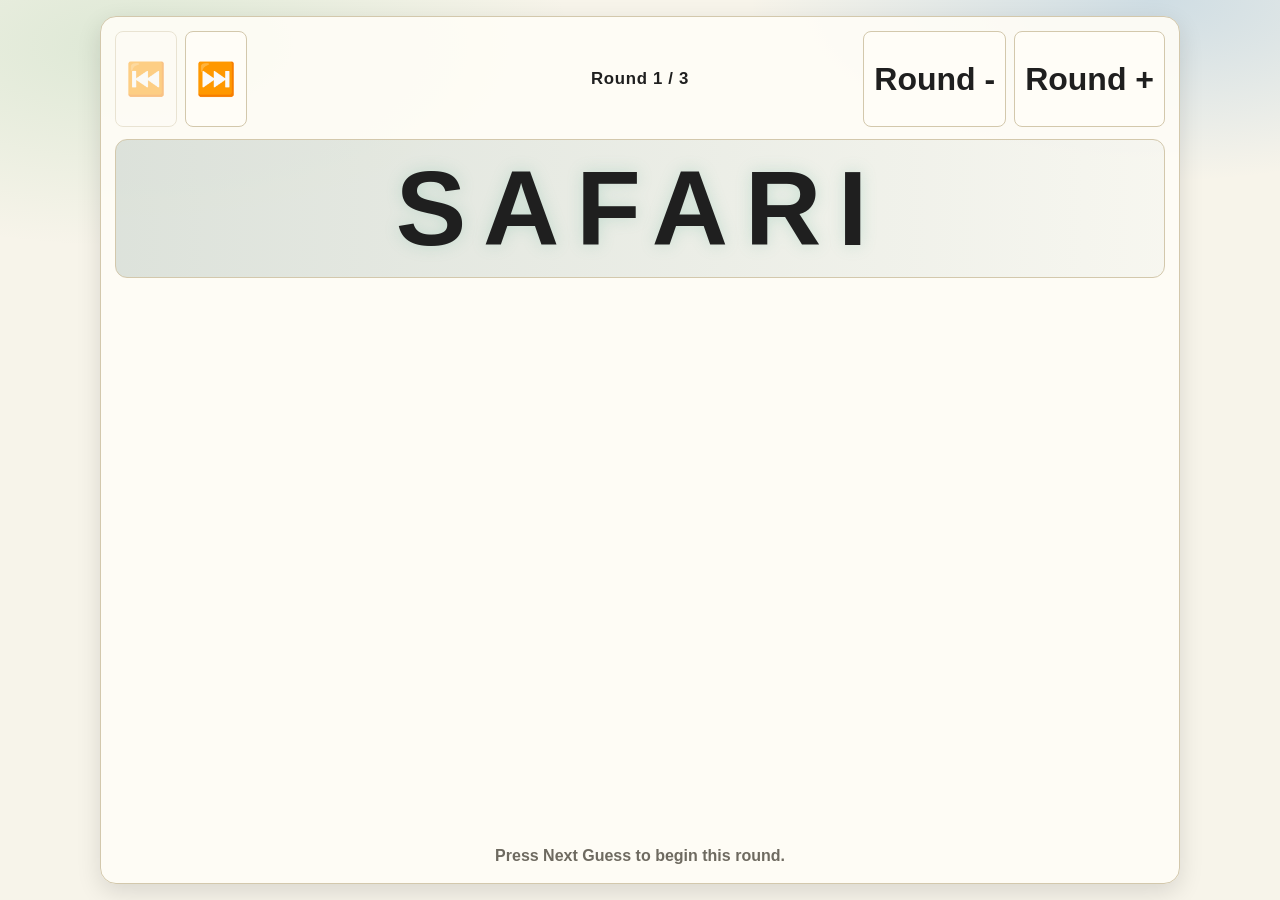
==== abc.html @ 7c6b344b "v1 code complete" ====
<!doctype html>
<html lang="en">
    <head>
        <meta charset="utf-8">
        <meta name="viewport" content="width=device-width, initial-scale=1">
        <title>Acronym Balderdash Challenge</title>
        <style>
            :root {
                --bg: #f7f4ea;
                --panel: #fffdf7;
                --text: #1f1f1f;
                --muted: #6e6a60;
                --accent: #1f4f46;
                --outline: #d3c8ac;
                --shadow: 0 8px 24px rgba(0, 0, 0, 0.12);
                --guess-1: #d84a3a;
                --guess-2: #dc8a2f;
                --guess-3: #d8ba2f;
                --guess-4: #4ca55f;
                --guess-5: #2c7fc9;
                --guess-6: #7f52c7;
            }

            @media (prefers-color-scheme: dark) {
                :root {
                    --bg: #1a1a1d;
                    --panel: #24242a;
                    --text: #f0f0f0;
                    --muted: #b1b1b8;
                    --accent: #89c2a6;
                    --outline: #41414c;
                    --shadow: 0 10px 28px rgba(0, 0, 0, 0.35);
                }
            }

            * {
                box-sizing: border-box;
                user-select: none;
            }

            body {
                margin: 0;
                min-height: 100vh;
                background:
                    radial-gradient(70vw 45vh at 10% 5%, rgba(76, 165, 95, 0.15), transparent 50%),
                    radial-gradient(70vw 45vh at 90% 0%, rgba(44, 127, 201, 0.2), transparent 45%),
                    var(--bg);
                color: var(--text);
                font-family: "Trebuchet MS", "Segoe UI", sans-serif;
                display: flex;
                justify-content: center;
                padding: 16px;
            }

            .app {
                width: min(1080px, 100%);
                background: color-mix(in srgb, var(--panel) 90%, transparent);
                border: 1px solid var(--outline);
                border-radius: 16px;
                box-shadow: var(--shadow);
                padding: 14px;
                display: grid;
                grid-template-rows: auto auto 1fr auto;
                gap: 12px;
            }

            .top-row {
                display: grid;
                grid-template-columns: 1fr auto 1fr;
                align-items: center;
                gap: 10px;
            }

            .top-row .controls:last-child {
                justify-content: flex-end;
            }

            #roundLabel {
                font-size: 1.05rem;
                font-weight: 700;
                letter-spacing: 0.04em;
                text-align: center;
            }

            .header-title {
                margin: 0;
                text-align: center;
                padding: 8px 12px;
                border-radius: 12px;
                border: 1px solid var(--outline);
                font-size: clamp(3.6rem, 10vw, 6.6rem);
                letter-spacing: 0.16em;
                text-transform: uppercase;
                text-shadow: 0 0 16px rgba(92, 175, 147, 0.25);
                background: linear-gradient(90deg, rgba(31, 79, 70, 0.15), rgba(31, 79, 70, 0.03));
            }

            .controls {
                display: flex;
                flex-wrap: wrap;
                gap: 8px;
            }

            button {
                border: 1px solid var(--outline);
                background: var(--panel);
                color: var(--text);
                padding: 3px 10px;
                border-radius: 8px;
                cursor: pointer;
                font-size: 2rem;
                font-weight: 700;
                height: 1in;
            }

            #revealBtn {
                opacity: 0;
                transform: translateY(8px) scale(0.96);
                transition: opacity 220ms ease, transform 220ms ease;
            }

            #revealBtn.reveal-visible {
                opacity: 1;
                transform: translateY(0) scale(1);
            }

            button:hover:enabled {
                transform: translateY(-1px);
            }

            button:disabled {
                opacity: 0.45;
                cursor: default;
            }

            .guess-grid {
                display: grid;
                grid-template-columns: repeat(2, minmax(0, 1fr));
                gap: 10px;
                align-content: start;
                min-height: 50vh;
            }

            .guess-card {
                border: 2px solid var(--outline);
                border-radius: 12px;
                padding: 10px;
                min-height: 160px;
                display: grid;
                grid-template-rows: auto 1fr;
                gap: 8px;
                opacity: 0.95;
                transform-origin: center;
                position: relative;
            }

            .guess-card.hidden {
                visibility: hidden;
            }

            .guess-card.filtered-out {
                filter: none;
                opacity: 0.5;
                pointer-events: none;
                color: color-mix(in srgb, var(--text) 55%, gray);
                border-color: color-mix(in srgb, var(--outline) 85%, gray);
            }

            .guess-card.filtered-out::after {
                content: "X";
                position: absolute;
                inset: 0;
                display: flex;
                align-items: center;
                justify-content: center;
                color: #7f0f0f;
                font-size: clamp(4rem, 9vw, 7rem);
                font-weight: 900;
                text-shadow: 0 0 4px rgba(0, 0, 0, 0.25);
                pointer-events: none;
            }

            .guess-card.hall-eliminated {
                filter: none;
                opacity: 0.5;
                pointer-events: none;
                color: color-mix(in srgb, var(--text) 55%, gray);
                border-color: color-mix(in srgb, var(--outline) 85%, gray);
            }

            .guess-card.hall-eliminated::after {
                content: "🐐";
                position: absolute;
                inset: 0;
                display: flex;
                align-items: center;
                justify-content: center;
                font-size: clamp(3.2rem, 7vw, 5.6rem);
                filter: saturate(0.85);
                text-shadow: 0 0 4px rgba(0, 0, 0, 0.2);
                pointer-events: none;
            }

            .guess-card.active {
                animation: intro 520ms ease;
                z-index: 2;
                box-shadow: var(--shadow);
            }

            @keyframes intro {
                from {
                    transform: scale(1.9) translateY(18px);
                    opacity: 0;
                }

                to {
                    transform: scale(1) translateY(0);
                    opacity: 0.95;
                }
            }

            .guess-index {
                font-weight: 800;
                font-size: 0.95rem;
                opacity: 0.9;
            }

            .guess-definition {
                margin: 0;
                text-align: center;
                font-size: 2rem;
                display: flex;
                align-items: center;
                justify-content: center;
            }

            .guess-votes {
                margin: 0;
                text-align: center;
                font-size: 1.25rem;
                min-height: 1.4em;
                letter-spacing: 0.15em;
            }

            .guess-card.vote-enabled {
                cursor: pointer;
            }

            .guess-card.odd-tail {
                grid-column: 1 / -1;
                justify-self: center;
                width: calc((100% - 10px) / 2);
            }

            .guess-1 { background: color-mix(in srgb, var(--guess-1) 18%, transparent); }
            .guess-2 { background: color-mix(in srgb, var(--guess-2) 18%, transparent); }
            .guess-3 { background: color-mix(in srgb, var(--guess-3) 18%, transparent); }
            .guess-4 { background: color-mix(in srgb, var(--guess-4) 18%, transparent); }
            .guess-5 { background: color-mix(in srgb, var(--guess-5) 18%, transparent); }
            .guess-6 { background: color-mix(in srgb, var(--guess-6) 18%, transparent); }

            .guess-card.correct {
                border-color: color-mix(in srgb, var(--guess-4) 75%, white);
                animation: reveal 480ms ease;
                box-shadow: 0 0 0 3px color-mix(in srgb, var(--guess-4) 25%, transparent);
            }

            .guess-card.incorrect {
                filter: grayscale(0.95);
                opacity: 0.45;
                border-color: color-mix(in srgb, var(--outline) 80%, gray);
            }

            @keyframes reveal {
                from {
                    transform: scale(1);
                }

                40% {
                    transform: scale(1.4);
                }

                to {
                    transform: scale(1);
                }
            }

            #statusLabel {
                text-align: center;
                min-height: 1.4em;
                color: var(--muted);
                font-size: 1rem;
                font-weight: 700;
            }

            @media (max-width: 740px) {
                .guess-grid {
                    grid-template-columns: 1fr;
                }
            }
        </style>
        <script src="game-data.js"></script>
        <script src="game.js" defer></script>
    </head>
    <body>
        <main class="app">
            <div class="top-row">
                <div class="controls">
                    <button id="prevGuessBtn" type="button">⏮️</button>
                    <button id="nextGuessBtn" type="button">⏭️</button>
                    <button id="revealBtn" type="button">🏅</button>
                    <button id="5050Btn" type="button">⚖️</button>
                    <button id="montyHallBtn" type="button">🚪</button>
                </div>
                <div id="roundLabel">Round</div>
                <div class="controls">
                    <button id="prevRoundBtn" type="button">Round -</button>
                    <button id="nextRoundBtn" type="button">Round +</button>
                </div>
            </div>

            <h1 id="acronymLabel" class="header-title">ACRONYM</h1>

            <section id="guessGrid" class="guess-grid" aria-live="polite"></section>

            <div id="statusLabel"></div>
        </main>
    </body>
</html>
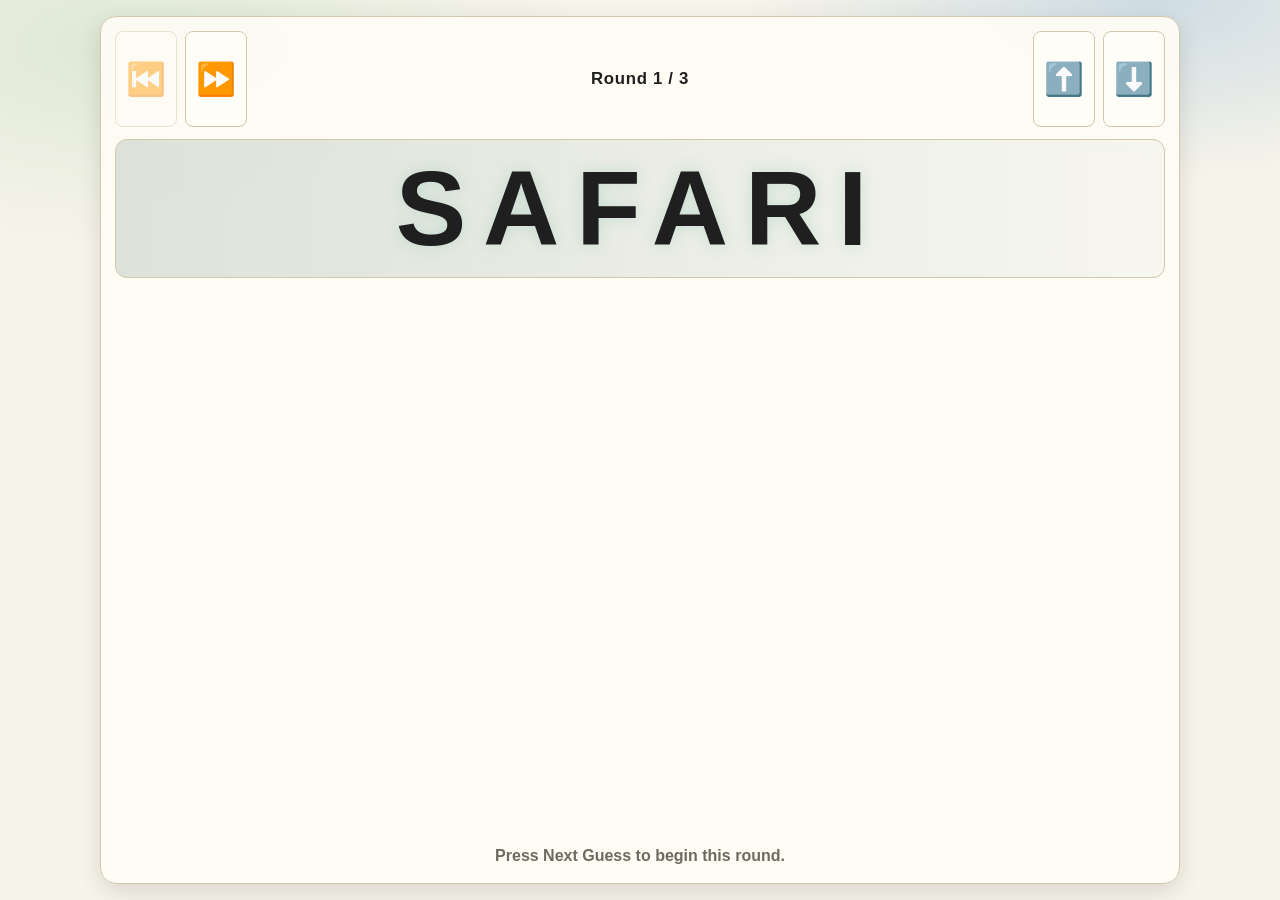
==== commit 981611f2: "Split round data into separate files Add notes to correct answers More UI tweaks" ====
--- a/abc.html
+++ b/abc.html
@@ -4,318 +4,36 @@
         <meta charset="utf-8">
         <meta name="viewport" content="width=device-width, initial-scale=1">
         <title>Acronym Balderdash Challenge</title>
-        <style>
-            :root {
-                --bg: #f7f4ea;
-                --panel: #fffdf7;
-                --text: #1f1f1f;
-                --muted: #6e6a60;
-                --accent: #1f4f46;
-                --outline: #d3c8ac;
-                --shadow: 0 8px 24px rgba(0, 0, 0, 0.12);
-                --guess-1: #d84a3a;
-                --guess-2: #dc8a2f;
-                --guess-3: #d8ba2f;
-                --guess-4: #4ca55f;
-                --guess-5: #2c7fc9;
-                --guess-6: #7f52c7;
-            }
-
-            @media (prefers-color-scheme: dark) {
-                :root {
-                    --bg: #1a1a1d;
-                    --panel: #24242a;
-                    --text: #f0f0f0;
-                    --muted: #b1b1b8;
-                    --accent: #89c2a6;
-                    --outline: #41414c;
-                    --shadow: 0 10px 28px rgba(0, 0, 0, 0.35);
-                }
-            }
-
-            * {
-                box-sizing: border-box;
-                user-select: none;
-            }
-
-            body {
-                margin: 0;
-                min-height: 100vh;
-                background:
-                    radial-gradient(70vw 45vh at 10% 5%, rgba(76, 165, 95, 0.15), transparent 50%),
-                    radial-gradient(70vw 45vh at 90% 0%, rgba(44, 127, 201, 0.2), transparent 45%),
-                    var(--bg);
-                color: var(--text);
-                font-family: "Trebuchet MS", "Segoe UI", sans-serif;
-                display: flex;
-                justify-content: center;
-                padding: 16px;
-            }
-
-            .app {
-                width: min(1080px, 100%);
-                background: color-mix(in srgb, var(--panel) 90%, transparent);
-                border: 1px solid var(--outline);
-                border-radius: 16px;
-                box-shadow: var(--shadow);
-                padding: 14px;
-                display: grid;
-                grid-template-rows: auto auto 1fr auto;
-                gap: 12px;
-            }
-
-            .top-row {
-                display: grid;
-                grid-template-columns: 1fr auto 1fr;
-                align-items: center;
-                gap: 10px;
-            }
-
-            .top-row .controls:last-child {
-                justify-content: flex-end;
-            }
-
-            #roundLabel {
-                font-size: 1.05rem;
-                font-weight: 700;
-                letter-spacing: 0.04em;
-                text-align: center;
-            }
-
-            .header-title {
-                margin: 0;
-                text-align: center;
-                padding: 8px 12px;
-                border-radius: 12px;
-                border: 1px solid var(--outline);
-                font-size: clamp(3.6rem, 10vw, 6.6rem);
-                letter-spacing: 0.16em;
-                text-transform: uppercase;
-                text-shadow: 0 0 16px rgba(92, 175, 147, 0.25);
-                background: linear-gradient(90deg, rgba(31, 79, 70, 0.15), rgba(31, 79, 70, 0.03));
-            }
-
-            .controls {
-                display: flex;
-                flex-wrap: wrap;
-                gap: 8px;
-            }
-
-            button {
-                border: 1px solid var(--outline);
-                background: var(--panel);
-                color: var(--text);
-                padding: 3px 10px;
-                border-radius: 8px;
-                cursor: pointer;
-                font-size: 2rem;
-                font-weight: 700;
-                height: 1in;
-            }
-
-            #revealBtn {
-                opacity: 0;
-                transform: translateY(8px) scale(0.96);
-                transition: opacity 220ms ease, transform 220ms ease;
-            }
-
-            #revealBtn.reveal-visible {
-                opacity: 1;
-                transform: translateY(0) scale(1);
-            }
-
-            button:hover:enabled {
-                transform: translateY(-1px);
-            }
-
-            button:disabled {
-                opacity: 0.45;
-                cursor: default;
-            }
-
-            .guess-grid {
-                display: grid;
-                grid-template-columns: repeat(2, minmax(0, 1fr));
-                gap: 10px;
-                align-content: start;
-                min-height: 50vh;
-            }
-
-            .guess-card {
-                border: 2px solid var(--outline);
-                border-radius: 12px;
-                padding: 10px;
-                min-height: 160px;
-                display: grid;
-                grid-template-rows: auto 1fr;
-                gap: 8px;
-                opacity: 0.95;
-                transform-origin: center;
-                position: relative;
-            }
-
-            .guess-card.hidden {
-                visibility: hidden;
-            }
-
-            .guess-card.filtered-out {
-                filter: none;
-                opacity: 0.5;
-                pointer-events: none;
-                color: color-mix(in srgb, var(--text) 55%, gray);
-                border-color: color-mix(in srgb, var(--outline) 85%, gray);
-            }
-
-            .guess-card.filtered-out::after {
-                content: "X";
-                position: absolute;
-                inset: 0;
-                display: flex;
-                align-items: center;
-                justify-content: center;
-                color: #7f0f0f;
-                font-size: clamp(4rem, 9vw, 7rem);
-                font-weight: 900;
-                text-shadow: 0 0 4px rgba(0, 0, 0, 0.25);
-                pointer-events: none;
-            }
-
-            .guess-card.hall-eliminated {
-                filter: none;
-                opacity: 0.5;
-                pointer-events: none;
-                color: color-mix(in srgb, var(--text) 55%, gray);
-                border-color: color-mix(in srgb, var(--outline) 85%, gray);
-            }
-
-            .guess-card.hall-eliminated::after {
-                content: "🐐";
-                position: absolute;
-                inset: 0;
-                display: flex;
-                align-items: center;
-                justify-content: center;
-                font-size: clamp(3.2rem, 7vw, 5.6rem);
-                filter: saturate(0.85);
-                text-shadow: 0 0 4px rgba(0, 0, 0, 0.2);
-                pointer-events: none;
-            }
-
-            .guess-card.active {
-                animation: intro 520ms ease;
-                z-index: 2;
-                box-shadow: var(--shadow);
-            }
-
-            @keyframes intro {
-                from {
-                    transform: scale(1.9) translateY(18px);
-                    opacity: 0;
-                }
-
-                to {
-                    transform: scale(1) translateY(0);
-                    opacity: 0.95;
-                }
-            }
-
-            .guess-index {
-                font-weight: 800;
-                font-size: 0.95rem;
-                opacity: 0.9;
-            }
-
-            .guess-definition {
-                margin: 0;
-                text-align: center;
-                font-size: 2rem;
-                display: flex;
-                align-items: center;
-                justify-content: center;
-            }
-
-            .guess-votes {
-                margin: 0;
-                text-align: center;
-                font-size: 1.25rem;
-                min-height: 1.4em;
-                letter-spacing: 0.15em;
-            }
-
-            .guess-card.vote-enabled {
-                cursor: pointer;
-            }
-
-            .guess-card.odd-tail {
-                grid-column: 1 / -1;
-                justify-self: center;
-                width: calc((100% - 10px) / 2);
-            }
-
-            .guess-1 { background: color-mix(in srgb, var(--guess-1) 18%, transparent); }
-            .guess-2 { background: color-mix(in srgb, var(--guess-2) 18%, transparent); }
-            .guess-3 { background: color-mix(in srgb, var(--guess-3) 18%, transparent); }
-            .guess-4 { background: color-mix(in srgb, var(--guess-4) 18%, transparent); }
-            .guess-5 { background: color-mix(in srgb, var(--guess-5) 18%, transparent); }
-            .guess-6 { background: color-mix(in srgb, var(--guess-6) 18%, transparent); }
-
-            .guess-card.correct {
-                border-color: color-mix(in srgb, var(--guess-4) 75%, white);
-                animation: reveal 480ms ease;
-                box-shadow: 0 0 0 3px color-mix(in srgb, var(--guess-4) 25%, transparent);
-            }
-
-            .guess-card.incorrect {
-                filter: grayscale(0.95);
-                opacity: 0.45;
-                border-color: color-mix(in srgb, var(--outline) 80%, gray);
-            }
-
-            @keyframes reveal {
-                from {
-                    transform: scale(1);
-                }
-
-                40% {
-                    transform: scale(1.4);
-                }
-
-                to {
-                    transform: scale(1);
-                }
-            }
-
-            #statusLabel {
-                text-align: center;
-                min-height: 1.4em;
-                color: var(--muted);
-                font-size: 1rem;
-                font-weight: 700;
-            }
-
-            @media (max-width: 740px) {
-                .guess-grid {
-                    grid-template-columns: 1fr;
-                }
-            }
-        </style>
-        <script src="game-data.js"></script>
-        <script src="game.js" defer></script>
+        <link rel="stylesheet" href="abc.css">
+        <script src="rounds/data.js"></script> <!-- must be first -->
+        <script src="rounds/safari.js"></script>
+        <script src="rounds/stamp.js"></script>
+        <script src="rounds/tiger.js"></script>
+        <script src="rounds/bears.js"></script>
+        <script src="rounds/zebra.js"></script>
+        <script src="rounds/rhino.js"></script>
+        <script src="rounds/lions.js"></script>
+        <script src="rounds/chimp.js"></script>
+        <script src="rounds/logic.js"></script>
+        <script src="rounds/rebus.js"></script>
+        <script src="rounds/morse.js"></script>
+        <script src="rounds/loser.js"></script>
+        <script src="game.js" defer></script> <!-- must be last-->
     </head>
     <body>
         <main class="app">
             <div class="top-row">
                 <div class="controls">
-                    <button id="prevGuessBtn" type="button">⏮️</button>
-                    <button id="nextGuessBtn" type="button">⏭️</button>
-                    <button id="revealBtn" type="button">🏅</button>
-                    <button id="5050Btn" type="button">⚖️</button>
-                    <button id="montyHallBtn" type="button">🚪</button>
+                    <button id="prevGuessBtn" type="button" title="Show the previous guess">⏮️</button>
+                    <button id="nextGuessBtn" type="button" title="Show the next guess">⏩</button>
+                    <button id="revealBtn" type="button" title="Reveal the correct answer">🏅</button>
+                    <button id="5050Btn" type="button" title="Hide some wrong answers with a 50/50 hint">⚖️</button>
+                    <button id="montyHallBtn" type="button" title="Start or continue the Monty Hall hint">🚪</button>
                 </div>
                 <div id="roundLabel">Round</div>
                 <div class="controls">
-                    <button id="prevRoundBtn" type="button">Round -</button>
-                    <button id="nextRoundBtn" type="button">Round +</button>
+                    <button id="prevRoundBtn" type="button" title="Go to the previous round">⬆️</button>
+                    <button id="nextRoundBtn" type="button" title="Go to the next round">⬇️</button>
                 </div>
             </div>
 
--- a/abc.css
+++ b/abc.css
@@ -0,0 +1,312 @@
+:root {
+    --bg: #f7f4ea;
+    --panel: #fffdf7;
+    --text: #1f1f1f;
+    --muted: #6e6a60;
+    --accent: #1f4f46;
+    --outline: #d3c8ac;
+    --shadow: 0 8px 24px rgba(0, 0, 0, 0.12);
+    --guess-1: #d84a3a;
+    --guess-2: #dc8a2f;
+    --guess-3: #d8ba2f;
+    --guess-4: #4ca55f;
+    --guess-5: #2c7fc9;
+    --guess-6: #7f52c7;
+}
+
+@media (prefers-color-scheme: dark) {
+    :root {
+        --bg: #1a1a1d;
+        --panel: #24242a;
+        --text: #f0f0f0;
+        --muted: #b1b1b8;
+        --accent: #89c2a6;
+        --outline: #41414c;
+        --shadow: 0 10px 28px rgba(0, 0, 0, 0.35);
+    }
+}
+
+* {
+    box-sizing: border-box;
+    user-select: none;
+}
+
+body {
+    margin: 0;
+    min-height: 100vh;
+    background:
+        radial-gradient(70vw 45vh at 10% 5%, rgba(76, 165, 95, 0.15), transparent 50%),
+        radial-gradient(70vw 45vh at 90% 0%, rgba(44, 127, 201, 0.2), transparent 45%),
+        var(--bg);
+    color: var(--text);
+    font-family: "Trebuchet MS", "Segoe UI", sans-serif;
+    display: flex;
+    justify-content: center;
+    padding: 16px;
+}
+
+.app {
+    width: min(1080px, 100%);
+    background: color-mix(in srgb, var(--panel) 90%, transparent);
+    border: 1px solid var(--outline);
+    border-radius: 16px;
+    box-shadow: var(--shadow);
+    padding: 14px;
+    display: grid;
+    grid-template-rows: auto auto 1fr auto;
+    gap: 12px;
+}
+
+.top-row {
+    display: grid;
+    grid-template-columns: 1fr auto 1fr;
+    align-items: center;
+    gap: 10px;
+}
+
+.top-row .controls:last-child {
+    justify-content: flex-end;
+}
+
+#roundLabel {
+    font-size: 1.05rem;
+    font-weight: 700;
+    letter-spacing: 0.04em;
+    text-align: center;
+}
+
+.header-title {
+    margin: 0;
+    text-align: center;
+    padding: 8px 12px;
+    border-radius: 12px;
+    border: 1px solid var(--outline);
+    font-size: clamp(3.6rem, 10vw, 6.6rem);
+    letter-spacing: 0.16em;
+    text-transform: uppercase;
+    text-shadow: 0 0 16px rgba(92, 175, 147, 0.25);
+    background: linear-gradient(90deg, rgba(31, 79, 70, 0.15), rgba(31, 79, 70, 0.03));
+}
+
+.controls {
+    display: flex;
+    flex-wrap: wrap;
+    gap: 8px;
+}
+
+button {
+    border: 1px solid var(--outline);
+    background: var(--panel);
+    color: var(--text);
+    padding: 3px 10px;
+    border-radius: 8px;
+    cursor: pointer;
+    font-size: 2rem;
+    font-weight: 700;
+    height: 1in;
+}
+
+#revealBtn,
+#5050Btn,
+#montyHallBtn {
+    opacity: 0;
+    transform: translateY(8px) scale(0.96);
+    transition: opacity 220ms ease, transform 220ms ease;
+}
+
+#revealBtn.reveal-visible,
+#5050Btn.reveal-visible,
+#montyHallBtn.reveal-visible {
+    opacity: 1;
+    transform: translateY(0) scale(1);
+}
+
+button:hover:enabled {
+    transform: translateY(-1px);
+}
+
+button:disabled {
+    opacity: 0.45;
+    cursor: default;
+}
+
+.guess-grid {
+    display: grid;
+    grid-template-columns: repeat(2, minmax(0, 1fr));
+    gap: 10px;
+    align-content: start;
+    min-height: 50vh;
+}
+
+.guess-card {
+    border: 2px solid var(--outline);
+    border-radius: 12px;
+    padding: 10px;
+    min-height: 160px;
+    display: grid;
+    grid-template-rows: auto 1fr;
+    gap: 8px;
+    opacity: 0.95;
+    transform-origin: center;
+    position: relative;
+}
+
+.guess-card.hidden {
+    visibility: hidden;
+}
+
+.guess-card.filtered-out {
+    filter: none;
+    opacity: 0.5;
+    pointer-events: none;
+    color: color-mix(in srgb, var(--text) 55%, gray);
+    border-color: color-mix(in srgb, var(--outline) 85%, gray);
+}
+
+.guess-card.filtered-out::after {
+    content: "X";
+    position: absolute;
+    inset: 0;
+    display: flex;
+    align-items: center;
+    justify-content: center;
+    color: #7f0f0f;
+    font-size: clamp(4rem, 9vw, 7rem);
+    font-weight: 900;
+    text-shadow: 0 0 4px rgba(0, 0, 0, 0.25);
+    pointer-events: none;
+}
+
+.guess-card.hall-eliminated {
+    filter: none;
+    opacity: 0.5;
+    pointer-events: none;
+    color: color-mix(in srgb, var(--text) 55%, gray);
+    border-color: color-mix(in srgb, var(--outline) 85%, gray);
+}
+
+.guess-card.hall-eliminated::after {
+    content: "🐐";
+    position: absolute;
+    inset: 0;
+    display: flex;
+    align-items: center;
+    justify-content: center;
+    font-size: clamp(3.2rem, 7vw, 5.6rem);
+    filter: saturate(0.85);
+    text-shadow: 0 0 4px rgba(0, 0, 0, 0.2);
+    pointer-events: none;
+}
+
+.guess-card.active {
+    animation: intro 520ms ease;
+    z-index: 2;
+    box-shadow: var(--shadow);
+}
+
+@keyframes intro {
+    from {
+        transform: scale(1.9) translateY(18px);
+        opacity: 0;
+    }
+
+    to {
+        transform: scale(1) translateY(0);
+        opacity: 0.95;
+    }
+}
+
+.guess-index {
+    font-weight: 800;
+    font-size: 0.95rem;
+    opacity: 0.9;
+}
+
+.guess-definition {
+    margin: 0;
+    text-align: center;
+    font-size: 2rem;
+    display: flex;
+    align-items: center;
+    justify-content: center;
+}
+
+.guess-votes {
+    margin: 0;
+    text-align: center;
+    font-size: 1.25rem;
+    min-height: 1.4em;
+    letter-spacing: 0.15em;
+}
+
+.guess-notes-separator {
+    width: 100%;
+    border: 0;
+    border-top: 1px solid color-mix(in srgb, var(--outline) 65%, transparent);
+    margin: 0;
+}
+
+.guess-notes {
+    margin: 0;
+    width: 100%;
+    text-align: center;
+    font-size: 0.95rem;
+    color: var(--muted);
+}
+
+.guess-card.vote-enabled {
+    cursor: pointer;
+}
+
+.guess-card.odd-tail {
+    grid-column: 1 / -1;
+    justify-self: center;
+    width: calc((100% - 10px) / 2);
+}
+
+.guess-1 { background: color-mix(in srgb, var(--guess-1) 18%, transparent); }
+.guess-2 { background: color-mix(in srgb, var(--guess-2) 18%, transparent); }
+.guess-3 { background: color-mix(in srgb, var(--guess-3) 18%, transparent); }
+.guess-4 { background: color-mix(in srgb, var(--guess-4) 18%, transparent); }
+.guess-5 { background: color-mix(in srgb, var(--guess-5) 18%, transparent); }
+.guess-6 { background: color-mix(in srgb, var(--guess-6) 18%, transparent); }
+
+.guess-card.correct {
+    border-color: color-mix(in srgb, var(--guess-4) 75%, white);
+    animation: reveal 480ms ease;
+    box-shadow: 0 0 0 3px color-mix(in srgb, var(--guess-4) 25%, transparent);
+}
+
+.guess-card.incorrect {
+    filter: grayscale(0.95);
+    opacity: 0.45;
+    border-color: color-mix(in srgb, var(--outline) 80%, gray);
+}
+
+@keyframes reveal {
+    from {
+        transform: scale(1);
+    }
+
+    40% {
+        transform: scale(1.4);
+    }
+
+    to {
+        transform: scale(1);
+    }
+}
+
+#statusLabel {
+    text-align: center;
+    min-height: 1.4em;
+    color: var(--muted);
+    font-size: 1rem;
+    font-weight: 700;
+}
+
+@media (max-width: 740px) {
+    .guess-grid {
+        grid-template-columns: 1fr;
+    }
+}
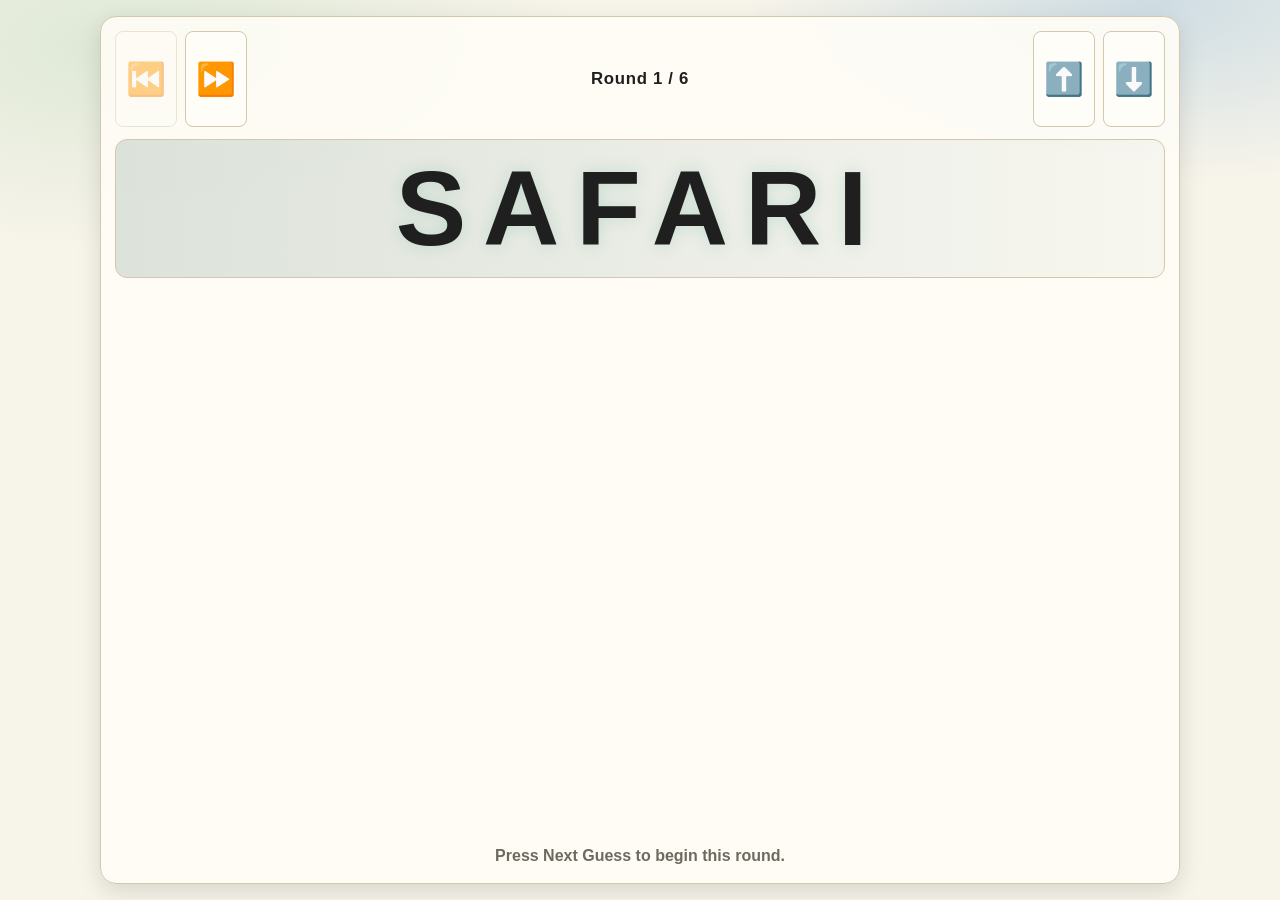
==== commit bd4f1989: "Changes at test night" ====
--- a/abc.html
+++ b/abc.html
@@ -11,12 +11,18 @@
         <script src="rounds/tiger.js"></script>
         <script src="rounds/bears.js"></script>
         <script src="rounds/zebra.js"></script>
-        <script src="rounds/rhino.js"></script>
+        <script src="rounds/puma.js"></script>
+        <script src="rounds/moose.js"></script>
+        <script src="rounds/iguana.js"></script>
+        <script src="rounds/llama.js"></script>
         <script src="rounds/lions.js"></script>
+        <script src="rounds/frog.js"></script>
         <script src="rounds/chimp.js"></script>
-        <script src="rounds/logic.js"></script>
+        <script src="rounds/codex.js"></script>
         <script src="rounds/rebus.js"></script>
         <script src="rounds/morse.js"></script>
+        <script src="rounds/score.js"></script>
+        <script src="rounds/solve.js"></script>
         <script src="rounds/loser.js"></script>
         <script src="game.js" defer></script> <!-- must be last-->
     </head>
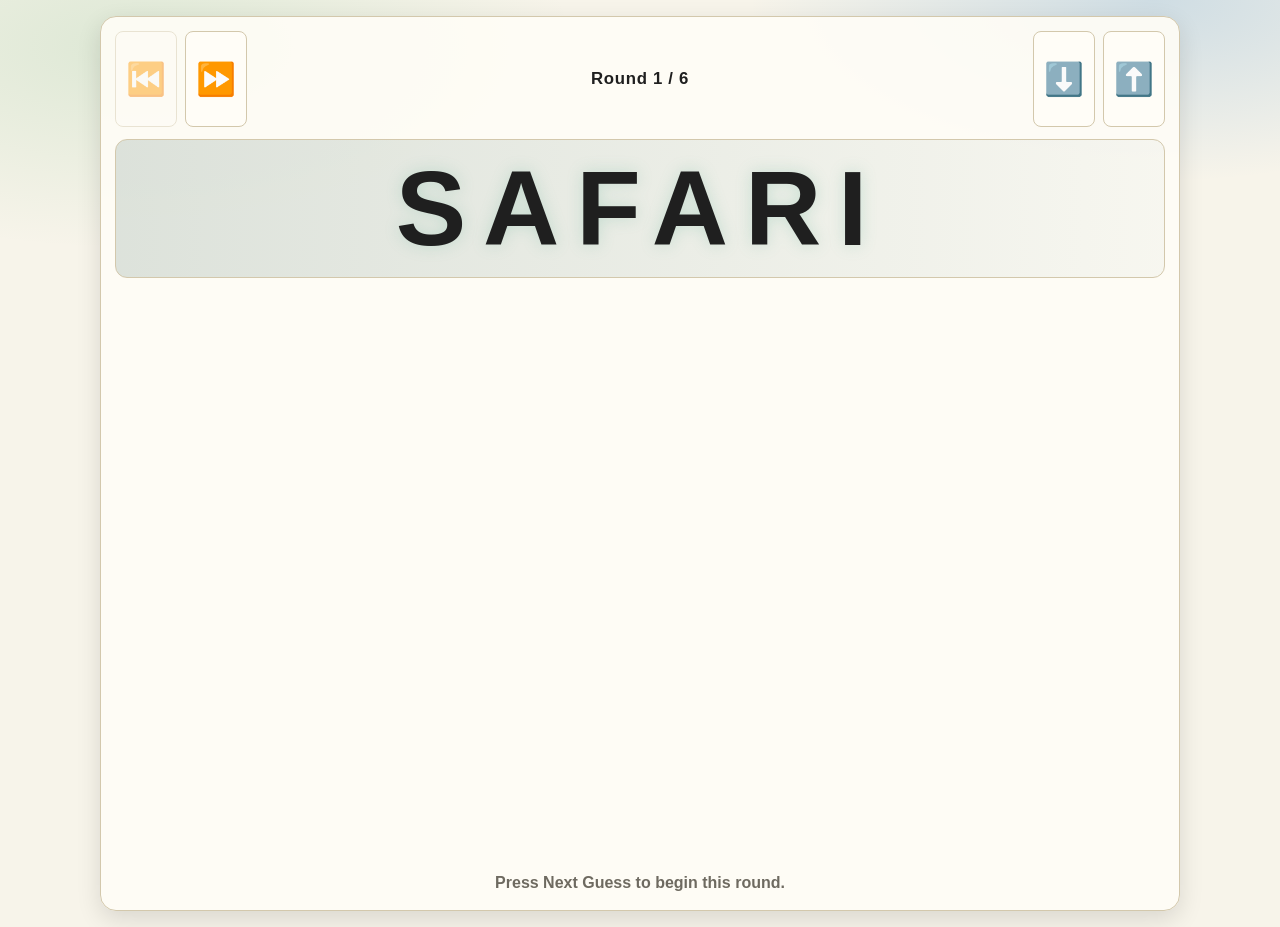
==== commit 484898d8: "Implement TODOs from challenge test meeting" ====
--- a/abc.html
+++ b/abc.html
@@ -30,16 +30,16 @@
         <main class="app">
             <div class="top-row">
                 <div class="controls">
-                    <button id="prevGuessBtn" type="button" title="Show the previous guess">⏮️</button>
-                    <button id="nextGuessBtn" type="button" title="Show the next guess">⏩</button>
-                    <button id="revealBtn" type="button" title="Reveal the correct answer">🏅</button>
-                    <button id="5050Btn" type="button" title="Hide some wrong answers with a 50/50 hint">⚖️</button>
-                    <button id="montyHallBtn" type="button" title="Start or continue the Monty Hall hint">🚪</button>
+                    <button id="prevGuessBtn" type="button" title="(→) Show the previous guess">⏮️</button>
+                    <button id="nextGuessBtn" type="button" title="(←) Show the next guess">⏩</button>
+                    <button id="revealBtn" type="button" title="(R) Reveal the correct answer">🏅</button>
+                    <button id="5050Btn" type="button" title="(F) Hide some wrong answers with a 50/50 hint">⚖️</button>
+                    <button id="montyHallBtn" type="button" title="(M) Get a Monty Hall hint">🚪</button>
                 </div>
                 <div id="roundLabel">Round</div>
                 <div class="controls">
-                    <button id="prevRoundBtn" type="button" title="Go to the previous round">⬆️</button>
-                    <button id="nextRoundBtn" type="button" title="Go to the next round">⬇️</button>
+                    <button id="prevRoundBtn" type="button" title="(↓) Go to the previous round">⬇️</button>
+                    <button id="nextRoundBtn" type="button" title="(↑) Go to the next round">⬆️</button>
                 </div>
             </div>
 
--- a/abc.css
+++ b/abc.css
@@ -218,7 +218,7 @@
 
 .guess-index {
     font-weight: 800;
-    font-size: 0.95rem;
+    font-size: 2.25rem;
     opacity: 0.9;
 }
 
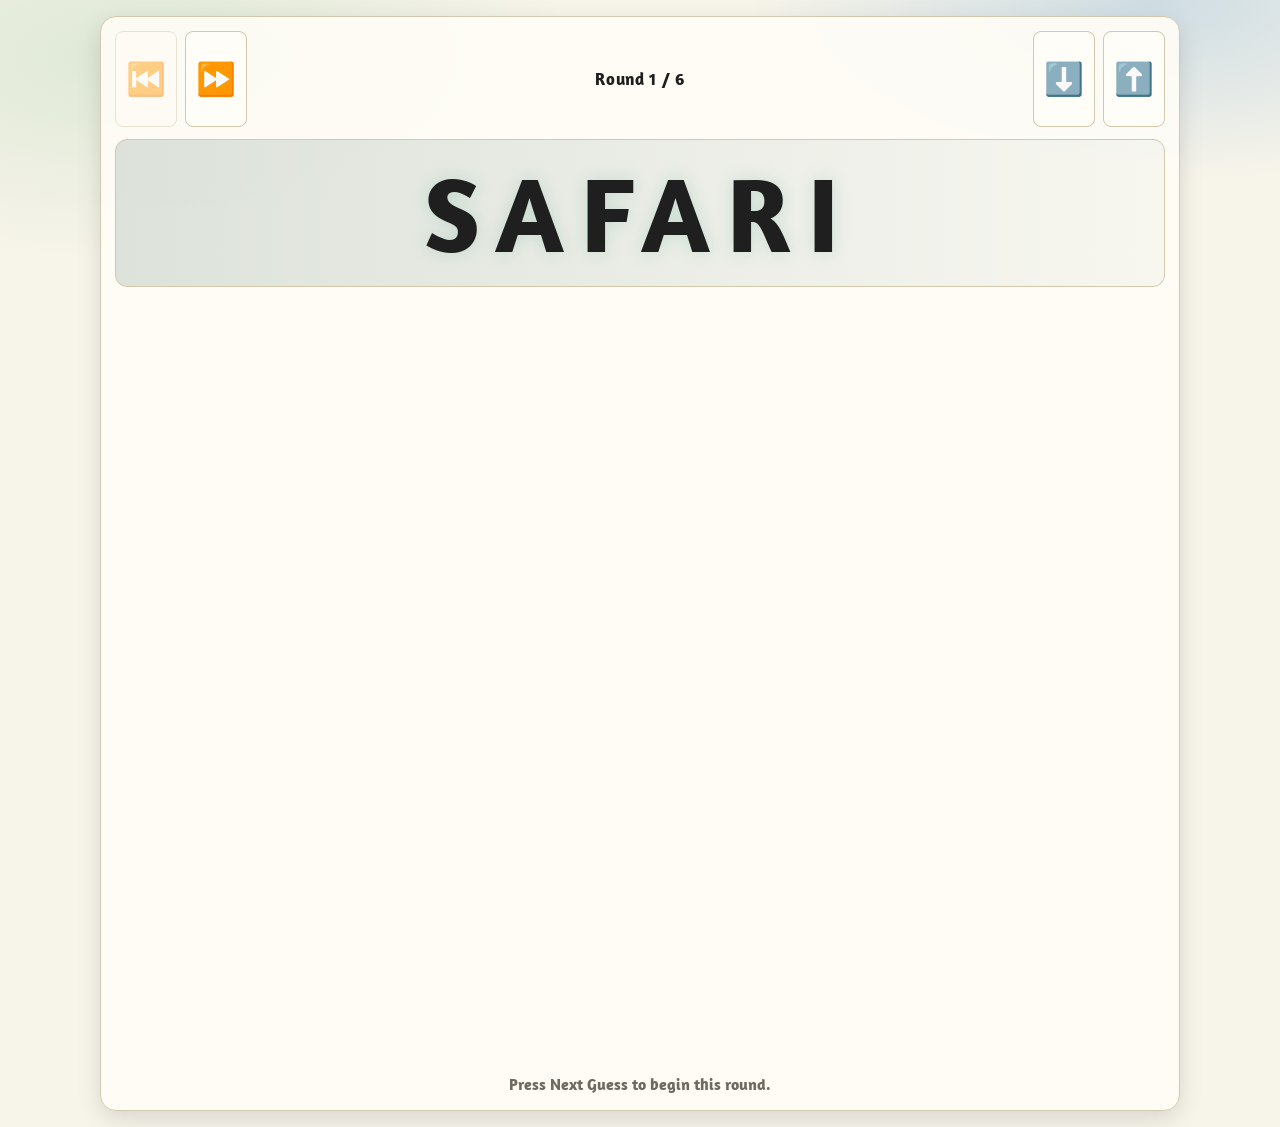
==== commit 4003a75e: "Add _check script to add new round .js scripts to html" ====
--- a/abc.html
+++ b/abc.html
@@ -3,28 +3,39 @@
     <head>
         <meta charset="utf-8">
         <meta name="viewport" content="width=device-width, initial-scale=1">
+        <link rel="preconnect" href="https://fonts.googleapis.com">
+        <link rel="preconnect" href="https://fonts.gstatic.com" crossorigin>
+        <link href="https://fonts.googleapis.com/css2?family=Amaranth:ital,wght@0,400;0,700;1,400;1,700&family=Domine:wght@400..700&display=swap" rel="stylesheet">
+
         <title>Acronym Balderdash Challenge</title>
         <link rel="stylesheet" href="abc.css">
-        <script src="rounds/data.js"></script> <!-- must be first -->
+        <script src="data.js"></script> 
+        <script src="rounds/data.js"></script>
+        <!-- start round data -->
         <script src="rounds/safari.js"></script>
         <script src="rounds/stamp.js"></script>
         <script src="rounds/tiger.js"></script>
         <script src="rounds/bears.js"></script>
-        <script src="rounds/zebra.js"></script>
-        <script src="rounds/puma.js"></script>
-        <script src="rounds/moose.js"></script>
-        <script src="rounds/iguana.js"></script>
-        <script src="rounds/llama.js"></script>
-        <script src="rounds/lions.js"></script>
-        <script src="rounds/frog.js"></script>
+        <script src="rounds/morse.js"></script>
+        <script src="rounds/rebus.js"></script>
+        <!-- below here may be incomplete -->
         <script src="rounds/chimp.js"></script>
         <script src="rounds/codex.js"></script>
-        <script src="rounds/rebus.js"></script>
-        <script src="rounds/morse.js"></script>
+        <script src="rounds/frog.js"></script>
+        <script src="rounds/horse.js"></script>
+        <script src="rounds/iguana.js"></script>
+        <script src="rounds/lions.js"></script>
+        <script src="rounds/llama.js"></script>
+        <script src="rounds/moose.js"></script>
+        <script src="rounds/puma.js"></script>
         <script src="rounds/score.js"></script>
+        <script src="rounds/slug.js"></script>
         <script src="rounds/solve.js"></script>
-        <script src="rounds/loser.js"></script>
-        <script src="game.js" defer></script> <!-- must be last-->
+        <script src="rounds/zebra.js"></script>
+        <script src="rounds/ibex.js"></script>
+        <script src="rounds/lemur.js"></script>
+<!-- insert rounds here -->
+        <script src="game.js" defer></script> 
     </head>
     <body>
         <main class="app">
--- a/abc.css
+++ b/abc.css
@@ -39,7 +39,7 @@
         radial-gradient(70vw 45vh at 90% 0%, rgba(44, 127, 201, 0.2), transparent 45%),
         var(--bg);
     color: var(--text);
-    font-family: "Trebuchet MS", "Segoe UI", sans-serif;
+    font-family: "Amaranth", serif;
     display: flex;
     justify-content: center;
     padding: 16px;
@@ -229,12 +229,14 @@
     display: flex;
     align-items: center;
     justify-content: center;
+    padding-inline-start: 1em;
+    padding-inline-end: 1em;
 }
 
 .guess-votes {
     margin: 0;
     text-align: center;
-    font-size: 1.25rem;
+    font-size: 2.5rem;
     min-height: 1.4em;
     letter-spacing: 0.15em;
 }
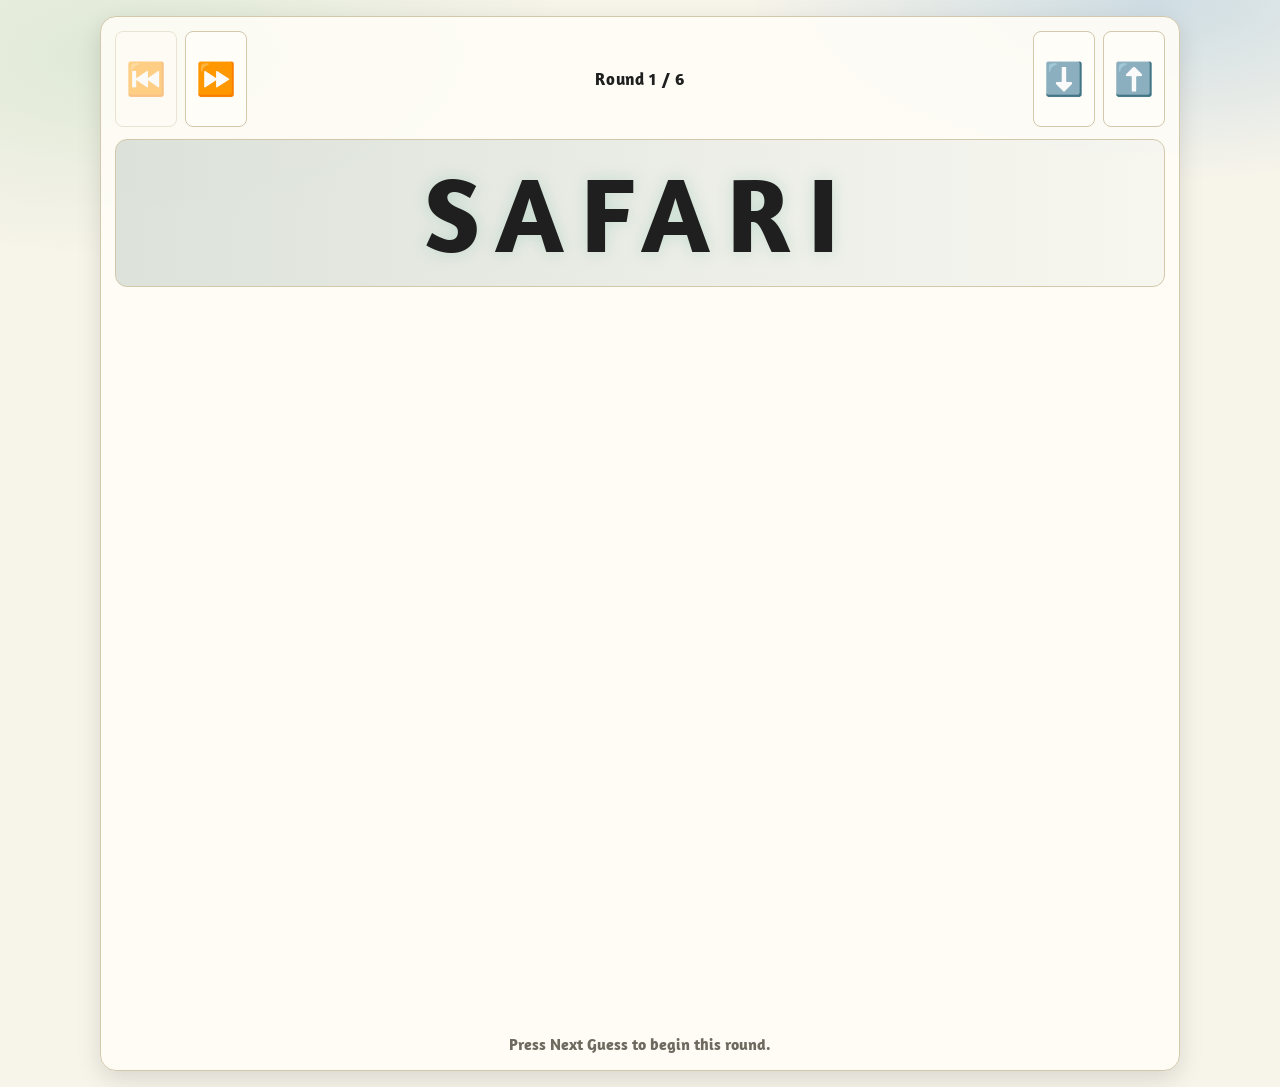
==== commit e34ee498: "Last 2 placeholders" ====
--- a/abc.html
+++ b/abc.html
@@ -19,6 +19,8 @@
         <script src="rounds/morse.js"></script>
         <script src="rounds/rebus.js"></script>
         <!-- below here may be incomplete -->
+        <script src="rounds/alpaca.js"></script>
+        <script src="rounds/cobra.js"></script>
         <script src="rounds/chimp.js"></script>
         <script src="rounds/codex.js"></script>
         <script src="rounds/frog.js"></script>
